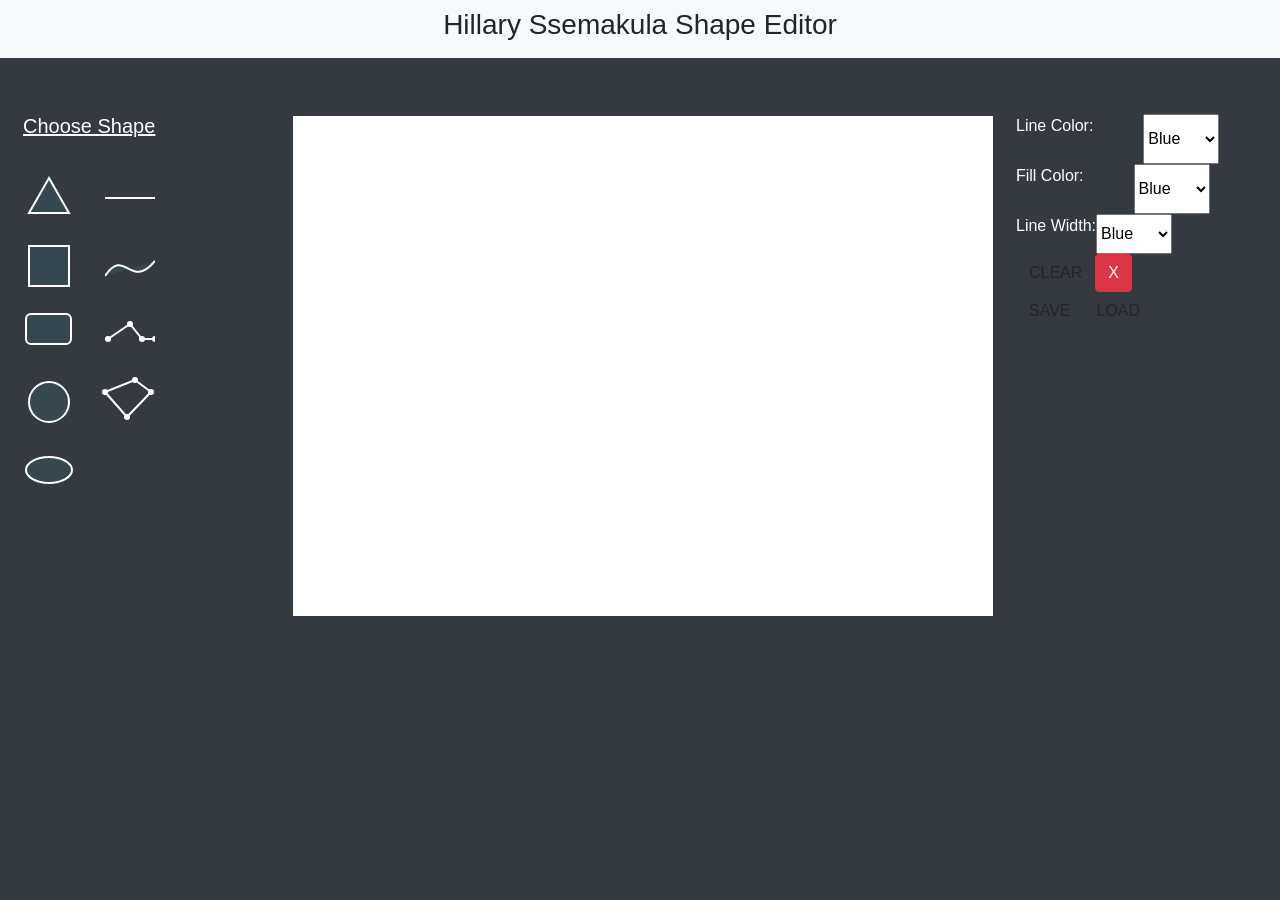
==== shapeEditor.html @ 1a9941dc "buttons" ====
<!-- Hillary Ssemakula
 Graphics I: Final Project
-->


<!DOCTYPE html>
<html lang="en">

<head>
  <meta charset="utf-8">
  <meta http-equiv="Content-Type" content="text/html; charset=iso-8859-1">
  <meta name="description" content="Canvas with rubber band selection box.">
  <meta name="keywords" content="canvas, rubber band, selection, save, screen, restore, HTML5">
  <title> Hillary Ssemakula Shape Editor </title>
  <!-- Styled with bootstrap -->
  <link rel="stylesheet" type="text/css" href="./css/bootstrap.min.css">
  <link rel="stylesheet" type="text/css" href="./css/styles.css">

  <!-- additional functionality Jquery -->
  <script src="./js/jquery-3.3.1.min.js"></script>
  <script src="./js/jquery-ui.min.js"></script>

</head>


<body>

  <div id="wrapper" class="container-fluid bg-dark m-0 p-0">

    <div class="container-fluid bg-light col-lg-12">
      <center>
        <h3 class="pt-2 pb-3"> Hillary Ssemakula Shape Editor</h3>
      </center>
    </div>


    <!-- MAIN ROW -->
    <div class="row m-0 pb-5 pr-0 pl-0 pt-0 bg-dark">

      <!-- SHAPE MENU DIV---------------------------------------------------------------->
      <div id="shapeMenu" class=" col-md-2 mt-5 mr-5 ml-2">


        <!--Heading -->
        <div class=" text-white">
          <h5> <u> Choose Shape </u> </h5>
        </div>


        <!-- list of shape buttons DIV-->
        <div class="row" id="buttonList">

          <!--- LIST 1, Rectangle, Square, Circle, Ellipse -->
          <ul class="mt-3 list-unstyled text-center">
            <!-- Triangle -->
            <li class="mt-1 p-0">
              <button type="button" class="btn btn-dark shapeButton" id="triangle">
                <svg height="50" width="50">
                  <polygon points="25,5 45,40 5,40" stroke="white" stroke-width="2" fill="#37474F" />
                </svg>
              </button>
            </li>

            <!-- Square -->
            <li class="mt-1">
              <button type="button" class=" shapeButton btn btn-dark " id="square">
                <svg width="50" height="50">
                  <rect x="5" y="5" width="40" height="40" fill="#37474F" stroke="white" stroke-width="2" />
                </svg>
              </button>
            </li>

            <!-- Rectangle -->
            <li class="mt-1">
              <button type="button" class=" shapeButton btn btn-dark " id="rectangle">
                <svg width="55" height="50">
                  <rect x="5" y="5" width="45" height="30" rx="5" ry="5" fill="#37474F" stroke="white" stroke-width="2" />
                </svg>
              </button>
            </li>

            <!-- Circle -->
            <li class="mt-1"> <button type="button" class=" shapeButton btn btn-dark" id="circle">
                <svg width="50" height="50">
                  <circle cx="25" cy="25" r="20" stroke="white" stroke-width="2" fill="#37474F" />
                </svg>
              </button> </li>

            <!-- Ellipse -->
            <li class="mt-1"> <button type="button" class=" shapeButton btn btn-dark" id="ellipse">
                <svg height="50" width="50">
                  <ellipse cx="25" cy="25" rx="23" ry="13" stroke="white" stroke-width="2" fill="#37474F" /></svg></button>
            </li>

            <!--- END LIST 1 -->

            <!-- List 2: line, curve, polyline, polygon -->
          </ul>
          <ul class="mt-3 list-unstyled text-center">

            <!-- LINE -->
            <li class="mt-1">
              <button type="button" class=" shapeButton btn btn-dark " id="line">
                <svg height="50" width="50">
                  <line x1="0" y1="25" x2="50" y2="25" stroke="white" stroke-width="2" />
                </svg>
              </button>
            </li>

            <!-- curve -->
            <li class="mt-1"> <button type="button" class=" shapeButton btn btn-dark" id="curve">
                <svg height="50" width="50">
                  <path d="M0,35 C20,5 25,50 50,20" stroke="white" stroke-width="2" fill="#37474F" /></svg></button>
            </li>

            <!-- Poly-line -->
            <li class="mt-1">
              <button type="button" class=" btn btn-dark polybutton" id="polyline">
                <svg height="50" width="50">
                  <line x1="3" y1="30" x2="25" y2="15" stroke="white" stroke-width="2" />
                  <line x1="25" y1="15" x2="37" y2="30" stroke="white" stroke-width="2" />
                  <line x1="37" y1="30" x2="50" y2="30" stroke="white" stroke-width="2" />
                  <circle cx="3" cy="30" r="3" fill="white" />
                  <circle cx="25" cy="15" r="3" fill="white" />
                  <circle cx="37" cy="30" r="3" fill="white" />
                  <circle cx="50" cy="30" r="3" fill="white" />
                </svg>
              </button>
            </li>

            <!-- Polygon -->
            <li class="mt-1">
              <button type="button" class=" btn btn-dark polybutton" id="polygon">
                <svg height="50" width="55">
                  <line x1="3" y1="15" x2="33" y2="3" stroke="white" stroke-width="2" />
                  <line x1="33" y1="3" x2="49" y2="15" stroke="white" stroke-width="2" />
                  <line x1="49" y1="15" x2="25" y2="40" stroke="white" stroke-width="2" />
                  <line x1="25" y1="40" x2="3" y2="15" stroke="white" stroke-width="2" />
                  <circle cx="3" cy="15" r="3" fill="white" />
                  <circle cx="33" cy="3" r="3" fill="white" />
                  <circle cx="49" cy="15" r="3" fill="white" />
                  <circle cx="25" cy="40" r="3" fill="white" />
                </svg>
              </button>
            </li>
          </ul>
          <!-- End list 2 -->
        </div>
      </div>

      <!---------------------------- END shape menu --------------------------------------------------------------->

      <!--- CANVAS --->
      <div class="col-md-7">
        <center>
          <canvas id="canvas" width="700" height="500" style="width:700px; height:500px; margin-top:50px"></canvas>
        </center>
      </div>

      <div class="col-md-2 mt-5">
        <!---- LIne color --->
        <div class="row">
          <p class="text-white"> Line Color: </p>
          <div style="width:50px; height:50px;">
          </div>

          <select id="lineColorSelect" class="" onchange="">
            <option value="Translate">Blue</option>
            <option value="Scale">Black</option>
            <option value="Rotate">Yellow</option>
            <option value="Rotate">Red</option>
            <option value="Rotate">Orange</option>
            <option value="Rotate">Green</option>
          </select>
        </div>

        <!--- Fill color -->
        <div class="row">
          <p class="text-white"> Fill Color: </p>
          <div style="width:50px; height:50px;">
          </div>

          <select id="lineColorSelect" class="" onchange="">
            <option value="Translate">Blue</option>
            <option value="Scale">Black</option>
            <option value="Rotate">Yellow</option>
            <option value="Rotate">Red</option>
            <option value="Rotate">Orange</option>
            <option value="Rotate">Green</option>
          </select>
        </div>

        <div class="row">
          <p class="text-white"> Line Width: </p>

          <select id="lineColorSelect" class="" onchange="">
            <option value="Translate">Blue</option>
            <option value="Scale">Black</option>
            <option value="Rotate">Yellow</option>
            <option value="Rotate">Red</option>
            <option value="Rotate">Orange</option>
            <option value="Rotate">Green</option>
          </select>
        </div>

        <div class="row">
            <button type="button" class=" btn " id="clear"> CLEAR </button>
              <button type="button" class=" btn  btn-danger" id="clear"> X </button>
          </div>

          <div class="row">
              <button type="button" class=" btn " id="clear"> SAVE </button>
                <button type="button" class=" btn  " id="clear"> LOAD </button>
            </div>

      </div>

    </div>

    <script src="./js/shapeEditor.js"></script>

  </div>
</body>

</html>
---- css/styles.css ----
#wrapper {
  height: 100vh;
}

#canvas {
  /*border-radius: 25px; good design but makes coordinates inaccurate */
  background-color: white;
}

#shape_menu {}

.shapeHover {
  background-color: rgba(255, 255, 255, 0);
  border: 1px dashed #85C1E9;
}
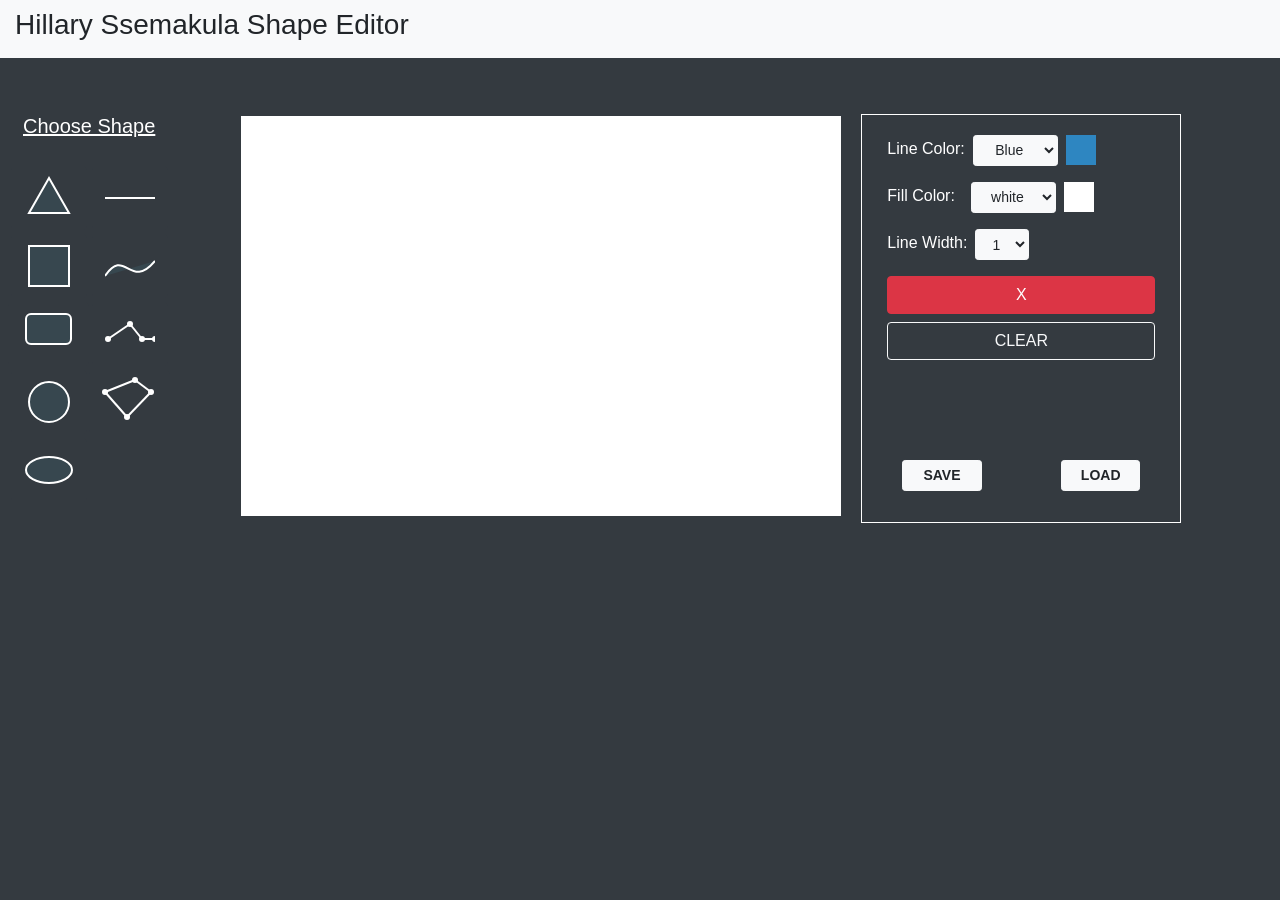
==== commit 684b952d: "add menu buttons" ====
--- a/shapeEditor.html
+++ b/shapeEditor.html
@@ -28,9 +28,9 @@
   <div id="wrapper" class="container-fluid bg-dark m-0 p-0">
 
     <div class="container-fluid bg-light col-lg-12">
-      <center>
-        <h3 class="pt-2 pb-3"> Hillary Ssemakula Shape Editor</h3>
-      </center>
+
+      <h3 class="pt-2 pb-3"> Hillary Ssemakula Shape Editor</h3>
+
     </div>
 
 
@@ -38,7 +38,7 @@
     <div class="row m-0 pb-5 pr-0 pl-0 pt-0 bg-dark">
 
       <!-- SHAPE MENU DIV---------------------------------------------------------------->
-      <div id="shapeMenu" class=" col-md-2 mt-5 mr-5 ml-2">
+      <div id="shapeMenu" class=" col-md-2 mt-5 ml-2">
 
 
         <!--Heading -->
@@ -151,67 +151,73 @@
       <!---------------------------- END shape menu --------------------------------------------------------------->
 
       <!--- CANVAS --->
-      <div class="col-md-7">
+      <div class="col-md-6">
         <center>
-          <canvas id="canvas" width="700" height="500" style="width:700px; height:500px; margin-top:50px"></canvas>
+          <canvas id="canvas" width="600" height="400" style="width:600px; height:400px; margin-top:50px"></canvas>
         </center>
       </div>
 
-      <div class="col-md-2 mt-5">
+      <!-- customization menu -->
+      <div id="customizationMenu" class="col-md-3 mt-5">
         <!---- LIne color --->
+        <div class="row mb-3">
+          <h6 class="text-white mr-2  mt-1"> Line Color: </h6>
+
+          <select id="lineColorSelect" class="btn btn-light btn-sm colorOptions" onchange="changeOption(id, value)">
+            <option value="#2E86C1">Blue</option>
+            <option value="black">Black</option>
+            <option value="yellow">Yellow</option>
+            <option value="red">Red</option>
+            <option value="orange">Orange</option>
+            <option value="green">Green</option>
+          </select>
+          <div id="lineColorDiv" style="width:30px; height:30px;" class="ml-2">
+          </div>
+
+        </div>
+
+        <!--- Fill color -->
+        <div class="row  mb-3">
+          <h6 class="text-white mr-2  mt-1"> Fill Color: </h6>
+
+          <select id="fillColorSelect" class="btn btn-light btn-sm ml-2 colorOptions" onchange="changeOption(id, value)">
+            <option value="white">white</option>
+            <option value="#2E86C1">Blue</option>
+            <option value="black">Black</option>
+            <option value="yellow">Yellow</option>
+            <option value="red">Red</option>
+            <option value="orange">Orange</option>
+            <option value="green">Green</option>
+          </select>
+          <div id="fillColorDiv" style="width:30px; height:30px;" class="ml-2">
+          </div>
+        </div>
+
+        <!-- Line width -->
+        <div class="row mb-3">
+          <h6 class="text-white mr-2 mt-1"> Line Width: </h6>
+
+          <select id="lineWidthSelect" class="btn btn-light btn-sm colorOptions" onchange="changeOption(id, value)">
+            <option value="0">1</option>
+            <option value="3">3</option>
+            <option value="5">5</option>
+            <option value="7">7</option>
+            <option value="9">9</option>
+            <option value="11">11</option>
+          </select>
+        </div>
+
+        <!--- CLEAR and DELETE buttons -->
         <div class="row">
-          <p class="text-white"> Line Color: </p>
-          <div style="width:50px; height:50px;">
-          </div>
-
-          <select id="lineColorSelect" class="" onchange="">
-            <option value="Translate">Blue</option>
-            <option value="Scale">Black</option>
-            <option value="Rotate">Yellow</option>
-            <option value="Rotate">Red</option>
-            <option value="Rotate">Orange</option>
-            <option value="Rotate">Green</option>
-          </select>
-        </div>
-
-        <!--- Fill color -->
-        <div class="row">
-          <p class="text-white"> Fill Color: </p>
-          <div style="width:50px; height:50px;">
-          </div>
-
-          <select id="lineColorSelect" class="" onchange="">
-            <option value="Translate">Blue</option>
-            <option value="Scale">Black</option>
-            <option value="Rotate">Yellow</option>
-            <option value="Rotate">Red</option>
-            <option value="Rotate">Orange</option>
-            <option value="Rotate">Green</option>
-          </select>
-        </div>
-
-        <div class="row">
-          <p class="text-white"> Line Width: </p>
-
-          <select id="lineColorSelect" class="" onchange="">
-            <option value="Translate">Blue</option>
-            <option value="Scale">Black</option>
-            <option value="Rotate">Yellow</option>
-            <option value="Rotate">Red</option>
-            <option value="Rotate">Orange</option>
-            <option value="Rotate">Green</option>
-          </select>
-        </div>
-
-        <div class="row">
-            <button type="button" class=" btn " id="clear"> CLEAR </button>
-              <button type="button" class=" btn  btn-danger" id="clear"> X </button>
-          </div>
-
-          <div class="row">
-              <button type="button" class=" btn " id="clear"> SAVE </button>
-                <button type="button" class=" btn  " id="clear"> LOAD </button>
-            </div>
+          <button type="button" class=" btn  btn-danger btn-block" id="clear"> X </button>
+          <button type="button" class=" btn btn-outline-light btn-block" id="clear"> CLEAR </button>
+        </div>
+
+        <!--- SAVE and LOAD buttons -->
+        <div class="row-fluid w-100 mr-0" style=" margin-top:100px">
+          <button type="button" class=" btn btn-light btn-sm col-md-4 float-left" id="save"> <b> SAVE </b> </button>
+          <button type="button" class=" btn  btn-light btn-sm ml-5 col-md-4 float-right" id="load"><b> LOAD </b></button>
+        </div>
 
       </div>
 
--- a/css/styles.css
+++ b/css/styles.css
@@ -1,5 +1,6 @@
 #wrapper {
   height: 100vh;
+  min-width: 1280px;
 }
 
 #canvas {
@@ -13,3 +14,18 @@
   background-color: rgba(255, 255, 255, 0);
   border: 1px dashed #85C1E9;
 }
+
+#lineColorDiv {
+  background-color: #2E86C1;
+}
+
+#fillColorDiv {
+  background-color: white;
+}
+
+#customizationMenu {
+  border: 1px solid white;
+  padding-top: 20px;
+  padding-left: 40px;
+  padding-right: 40px;
+}
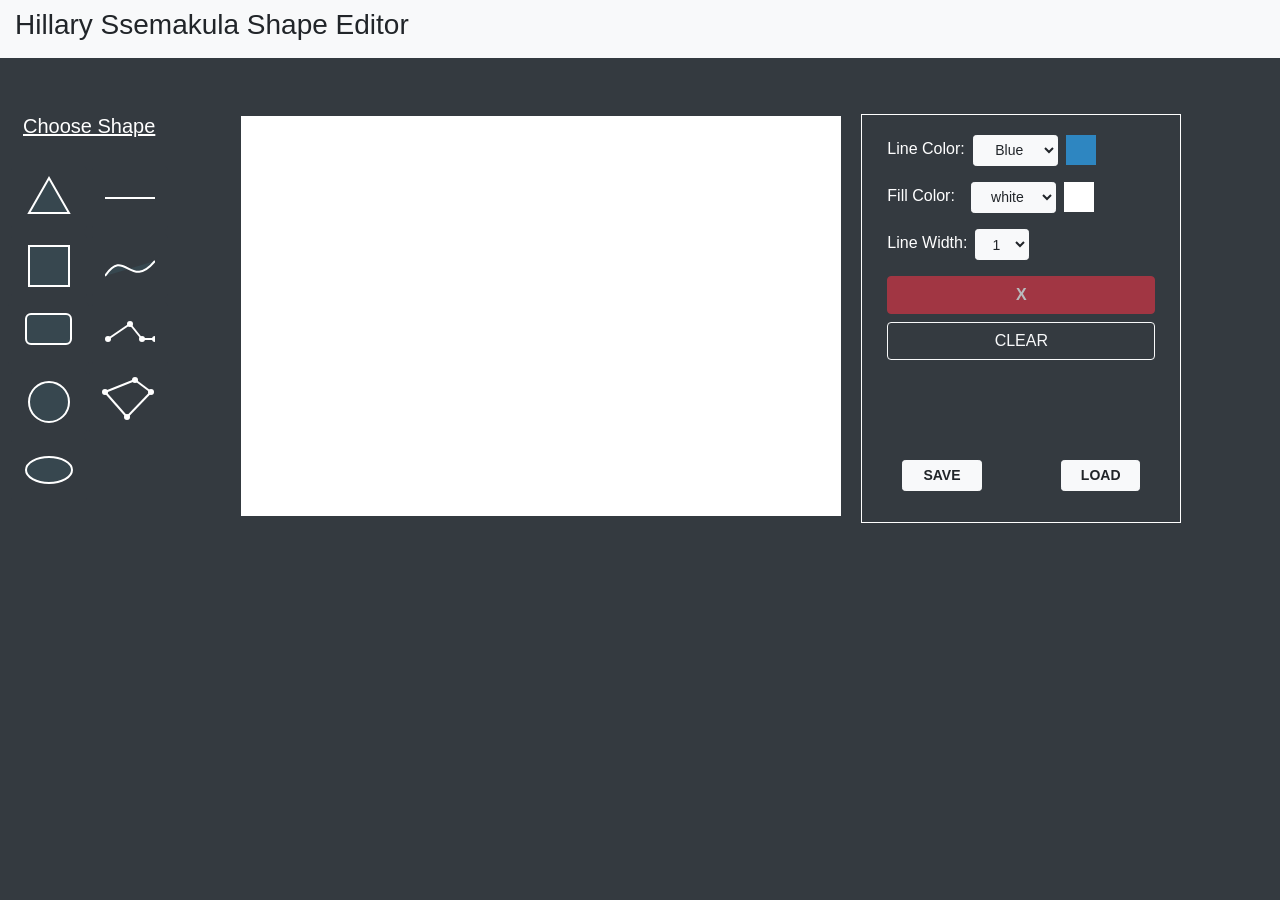
==== commit 1960eb74: "clear/delete button" ====
--- a/shapeEditor.html
+++ b/shapeEditor.html
@@ -209,7 +209,9 @@
 
         <!--- CLEAR and DELETE buttons -->
         <div class="row">
-          <button type="button" class=" btn  btn-danger btn-block" id="clear"> X </button>
+          <button type="button" class=" btn  btn-danger btn-block disabled" id="delete">
+            <b> X </b>
+          </button>
           <button type="button" class=" btn btn-outline-light btn-block" id="clear"> CLEAR </button>
         </div>
 
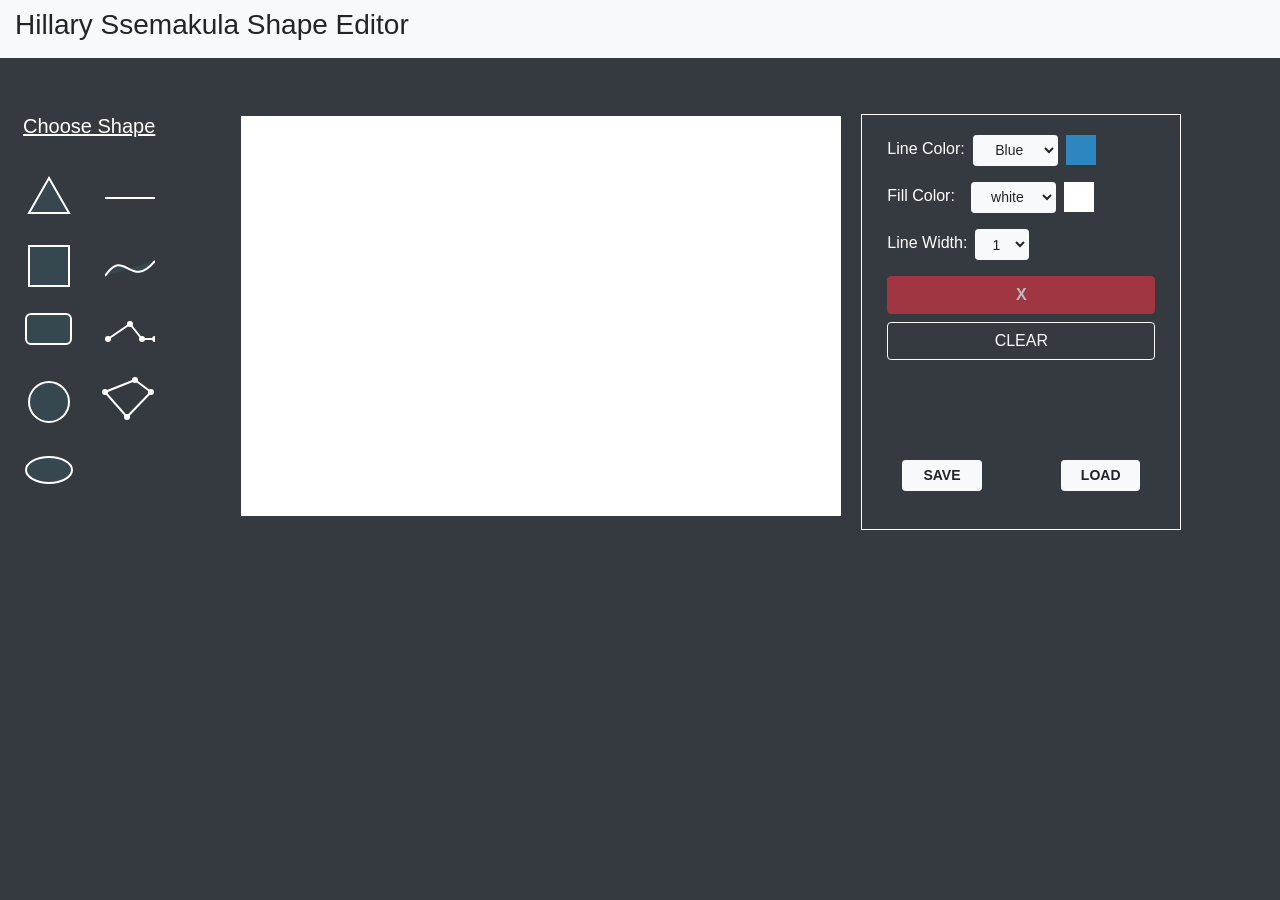
==== commit 49e6e6a5: "load/save button" ====
--- a/shapeEditor.html
+++ b/shapeEditor.html
@@ -218,7 +218,9 @@
         <!--- SAVE and LOAD buttons -->
         <div class="row-fluid w-100 mr-0" style=" margin-top:100px">
           <button type="button" class=" btn btn-light btn-sm col-md-4 float-left" id="save"> <b> SAVE </b> </button>
-          <button type="button" class=" btn  btn-light btn-sm ml-5 col-md-4 float-right" id="load"><b> LOAD </b></button>
+          <!-- The for attribute connects this button to input, hence the ungly choose file text is not shown. -->
+          <label for="load" type="button" class=" btn  btn-light btn-sm ml-5 col-md-4 float-right"><b> LOAD </b></label>
+          <input type="file" id="load" accept=".json" style="visibility:hidden;">
         </div>
 
       </div>
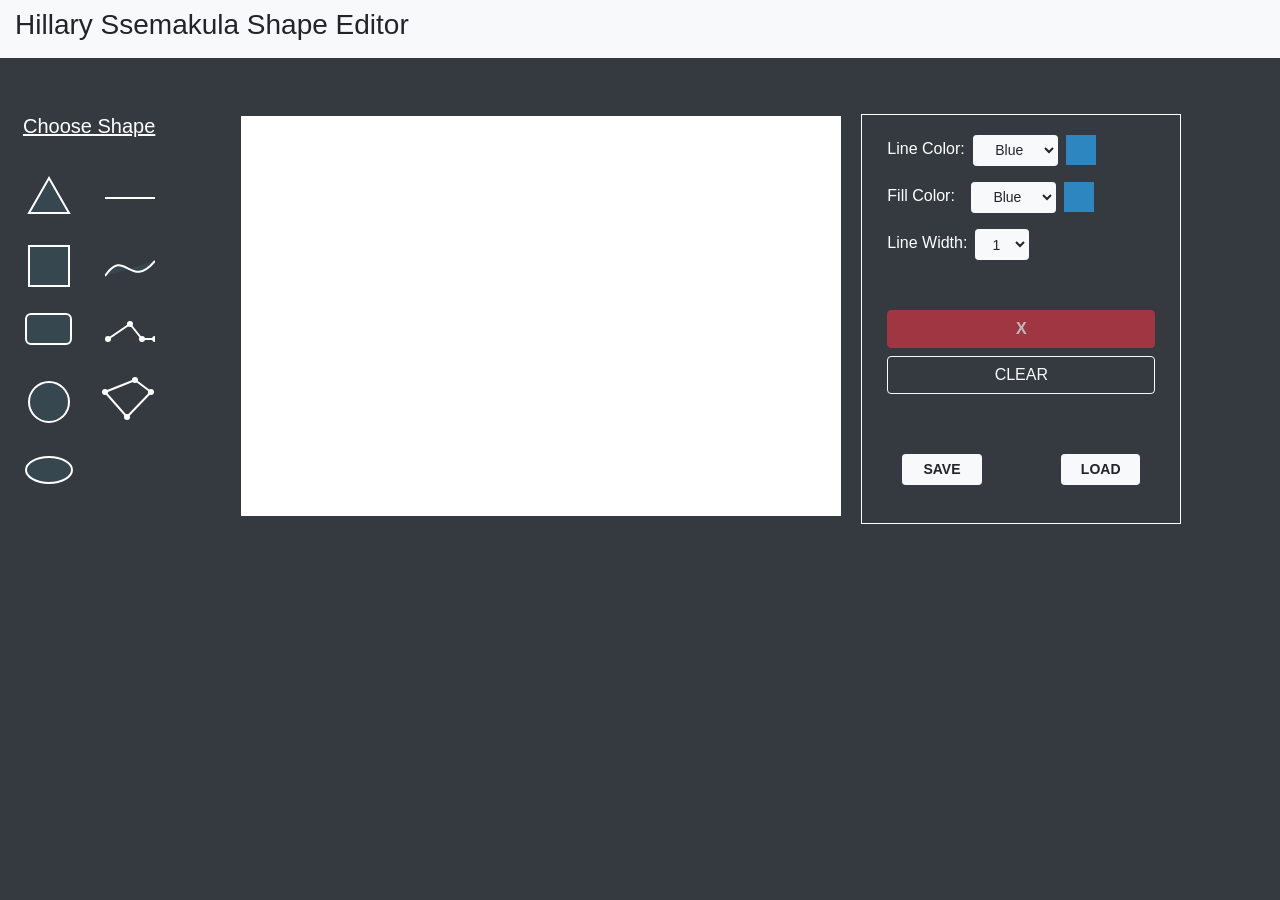
==== commit efab19cc: "done" ====
--- a/shapeEditor.html
+++ b/shapeEditor.html
@@ -12,9 +12,12 @@
   <meta name="description" content="Canvas with rubber band selection box.">
   <meta name="keywords" content="canvas, rubber band, selection, save, screen, restore, HTML5">
   <title> Hillary Ssemakula Shape Editor </title>
-  <!-- Styled with bootstrap -->
+  <!-- Styled with bootstrap and jquery-->
   <link rel="stylesheet" type="text/css" href="./css/bootstrap.min.css">
   <link rel="stylesheet" type="text/css" href="./css/styles.css">
+  <link rel="stylesheet" type="text/css" href="./css/jquery-ui.structure.min.css">
+  <link rel="stylesheet" type="text/css" href="./css/jquery-ui.theme.min.css">
+  <!--  <link rel="stylesheet" type="text/css" href="./css/jquery-ui.min.css"> -->
 
   <!-- additional functionality Jquery -->
   <script src="./js/jquery-3.3.1.min.js"></script>
@@ -181,8 +184,8 @@
           <h6 class="text-white mr-2  mt-1"> Fill Color: </h6>
 
           <select id="fillColorSelect" class="btn btn-light btn-sm ml-2 colorOptions" onchange="changeOption(id, value)">
+            <option value="#2E86C1">Blue</option>
             <option value="white">white</option>
-            <option value="#2E86C1">Blue</option>
             <option value="black">Black</option>
             <option value="yellow">Yellow</option>
             <option value="red">Red</option>
@@ -208,7 +211,7 @@
         </div>
 
         <!--- CLEAR and DELETE buttons -->
-        <div class="row">
+        <div class="row" style=" margin-top:50px">
           <button type="button" class=" btn  btn-danger btn-block disabled" id="delete">
             <b> X </b>
           </button>
@@ -216,7 +219,7 @@
         </div>
 
         <!--- SAVE and LOAD buttons -->
-        <div class="row-fluid w-100 mr-0" style=" margin-top:100px">
+        <div class="row-fluid w-100 mr-0" style=" margin-top:60px">
           <button type="button" class=" btn btn-light btn-sm col-md-4 float-left" id="save"> <b> SAVE </b> </button>
           <!-- The for attribute connects this button to input, hence the ungly choose file text is not shown. -->
           <label for="load" type="button" class=" btn  btn-light btn-sm ml-5 col-md-4 float-right"><b> LOAD </b></label>
@@ -227,6 +230,16 @@
 
     </div>
 
+    <div id="load-dialog" class="bg-white">
+      <!-- The main content shown is the content in this paragraph -->
+      <p class="text-muted"> Would you like to save your current canvas first? </p>
+      <!-- a row div is also provided to hold two buttons. one is the button to close the dialog and the
+    other is the give up bottom, to reset the game when needed -->
+      <div class="row">
+        <button type="button" class="btn btn-dark text-white mx-auto mt-2" id="yes"> YES </button>
+        <button type="button" class="btn btn-danger text-white mx-auto mt-2" id="no"> NO </button>
+      </div>
+    </div>
     <script src="./js/shapeEditor.js"></script>
 
   </div>
--- a/css/styles.css
+++ b/css/styles.css
@@ -15,12 +15,8 @@
   border: 1px dashed #85C1E9;
 }
 
-#lineColorDiv {
+#lineColorDiv, #fillColorDiv {
   background-color: #2E86C1;
-}
-
-#fillColorDiv {
-  background-color: white;
 }
 
 #customizationMenu {
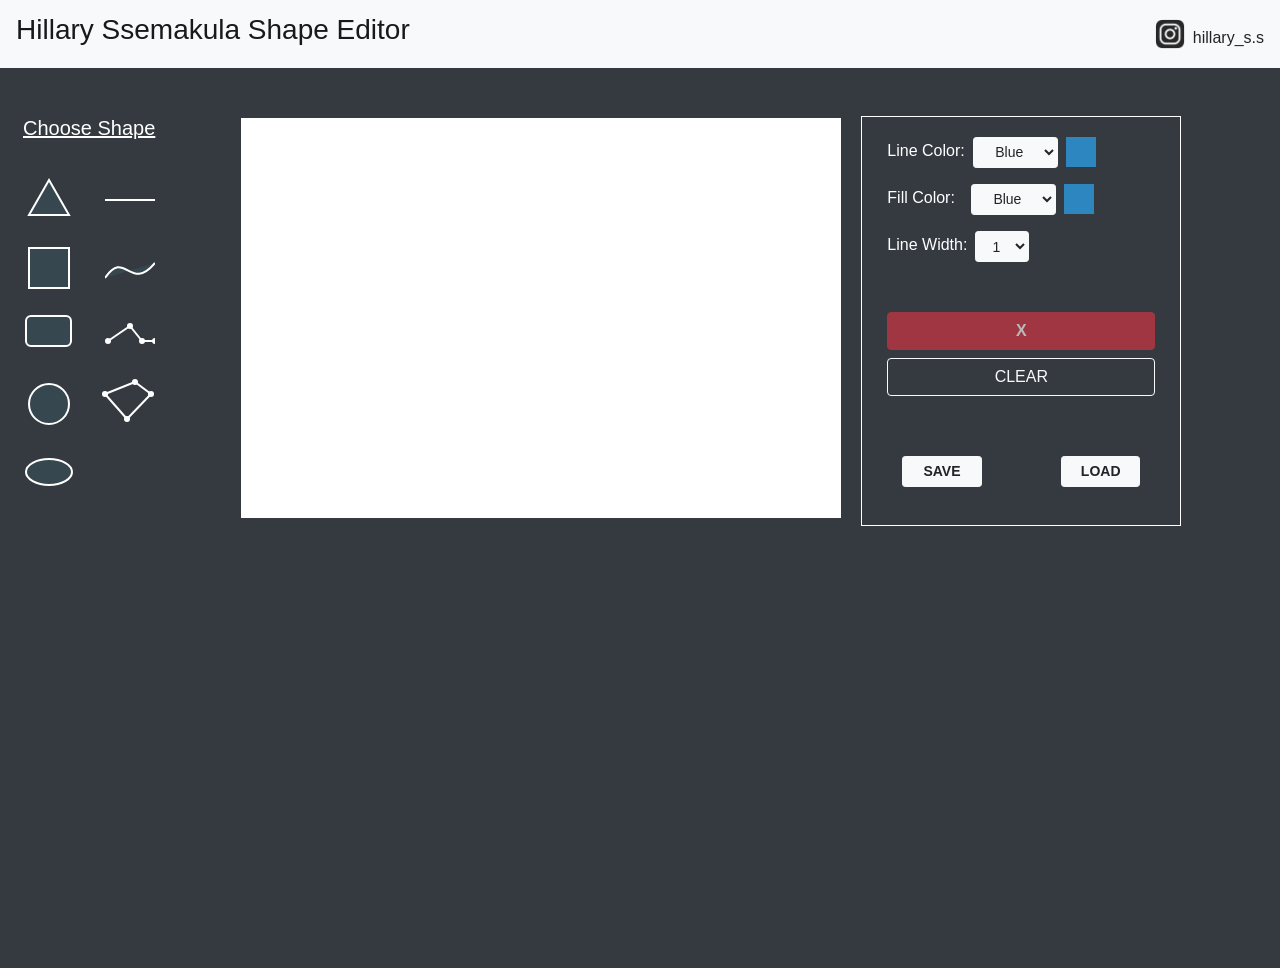
==== commit e6189b2d: "done" ====
--- a/shapeEditor.html
+++ b/shapeEditor.html
@@ -27,14 +27,44 @@
 
 
 <body>
+  <nav class="navbar navbar-expand-lg navbar-light bg-light">
+    <button class="navbar-toggler" type="button" data-toggle="collapse" data-target="#navbarTogglerDemo01" aria-controls="navbarTogglerDemo01" aria-expanded="false" aria-label="Toggle navigation">
+      <span class="navbar-toggler-icon"></span>
+    </button>
+    <div class="collapse navbar-collapse" id="navbarTogglerDemo01">
+      <a class="navbar-brand mb-0" href="#">
+        <h3>Hillary Ssemakula Shape Editor</h3>
+      </a>
+
+      <ul class="navbar-nav mr-auto mt-2 mt-lg-0">
+        <li class="nav-item active">
+          <a class="nav-link" href="#"></a>
+        </li>
+        <li class="nav-item">
+        </li>
+        <li class="nav-item">
+
+        </li>
+      </ul>
+
+      <form class="form-inline   ">
+        <img src="./images/insta.png" height="30" width="30" />
+        <h6 class="ml-2 mt-3"> hillary_s.s </h6>
+      </form>
+    </div>
+  </nav>
+
 
   <div id="wrapper" class="container-fluid bg-dark m-0 p-0">
-
-    <div class="container-fluid bg-light col-lg-12">
-
-      <h3 class="pt-2 pb-3"> Hillary Ssemakula Shape Editor</h3>
-
-    </div>
+    <!--
+    <div class=" bg-light ">
+
+      <h6 class="pt-2 pb-3 col-md-5 "> Hillary Ssemakula Shape Editor</h6>
+      <div class="row float-right">
+        <img src="./images/insta.png" height="42" width="42"/>
+        <p> hillary_s.s </p>
+      </div>
+    </div> -->
 
 
     <!-- MAIN ROW -->
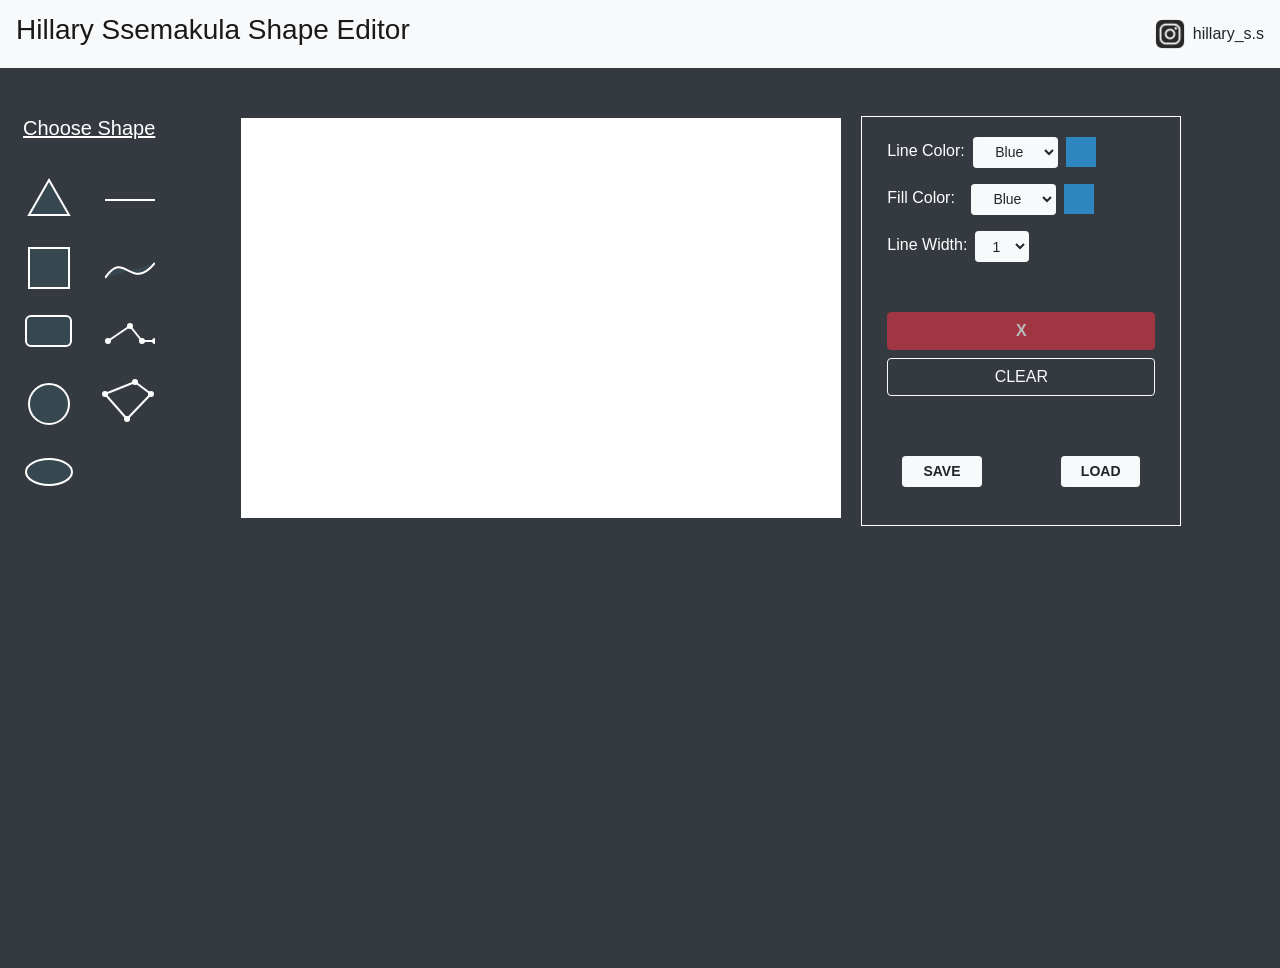
==== commit 9844fc69: "done" ====
--- a/shapeEditor.html
+++ b/shapeEditor.html
@@ -49,7 +49,7 @@
 
       <form class="form-inline   ">
         <img src="./images/insta.png" height="30" width="30" />
-        <h6 class="ml-2 mt-3"> hillary_s.s </h6>
+        <h6 class="ml-2 mt-2"> hillary_s.s </h6>
       </form>
     </div>
   </nav>
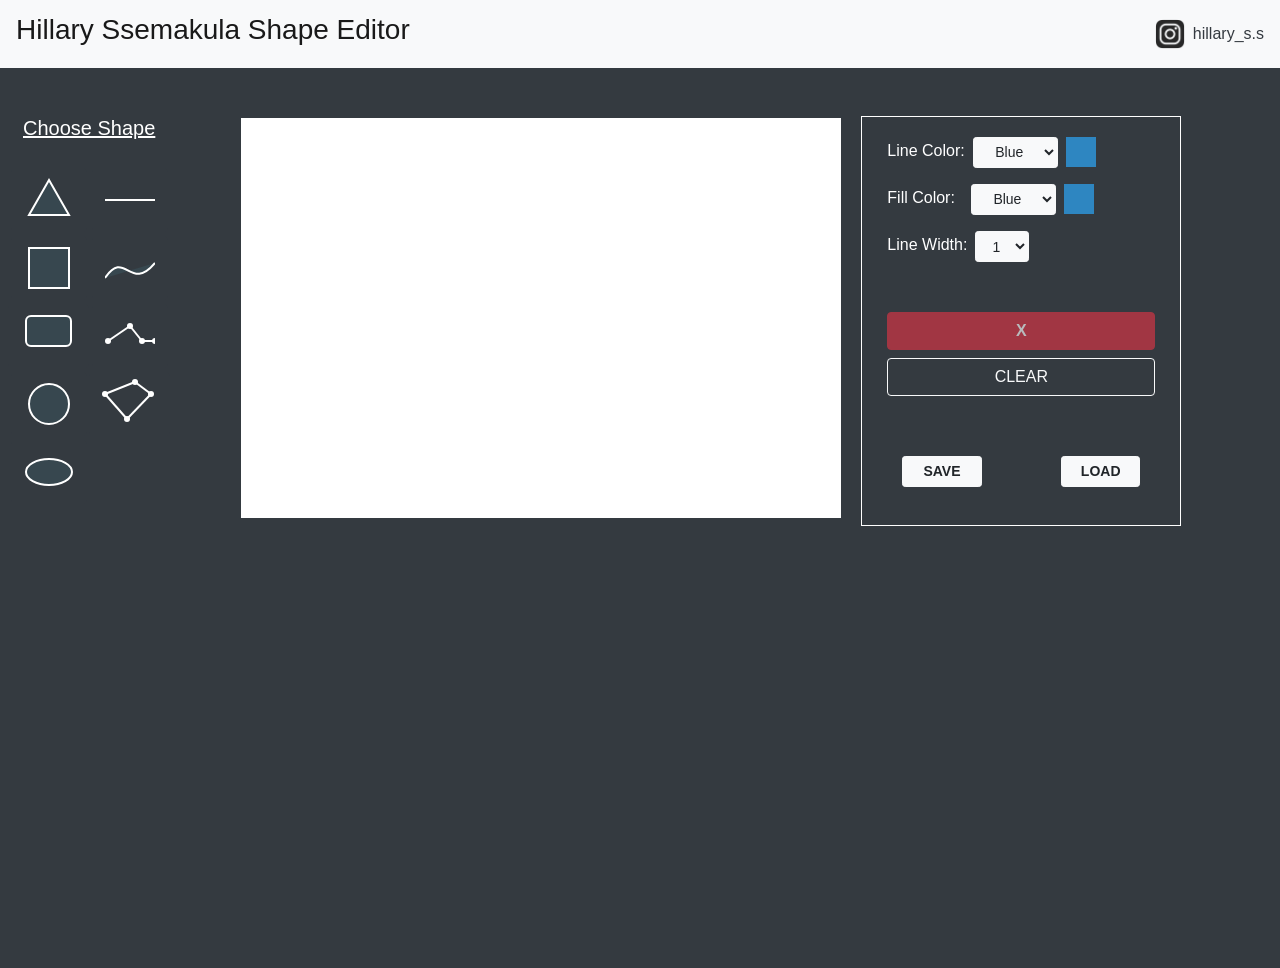
==== commit 19f378d8: "final" ====
--- a/shapeEditor.html
+++ b/shapeEditor.html
@@ -1,5 +1,10 @@
-<!-- Hillary Ssemakula
- Graphics I: Final Project
+
+<!--
+  Hillary Ssemakula
+  hillary_ssemakula@student.uml.edu
+   COMP 4270 GUI Computer Graphics I UMass Lowell
+  Final Project
+  html page for the Shape editor program.
 -->
 
 
@@ -49,7 +54,7 @@
 
       <form class="form-inline   ">
         <img src="./images/insta.png" height="30" width="30" />
-        <h6 class="ml-2 mt-2"> hillary_s.s </h6>
+        <h6 class="ml-2 mt-2"> <a class="text-dark" href="https://www.instagram.com/hillary_s.s/"> hillary_s.s </a> </h6>
       </form>
     </div>
   </nav>
--- a/css/styles.css
+++ b/css/styles.css
@@ -1,3 +1,14 @@
+/*Hillary Ssemakula
+hillary_ssemakula@student.uml.edu
+ COMP 4270 GUI Computer Graphics I UMass Lowell
+Final Project
+custom css styles page for the Shape editor program.
+
+
+*/
+
+
+
 #wrapper {
   height: 100vh;
   min-width: 1280px;
